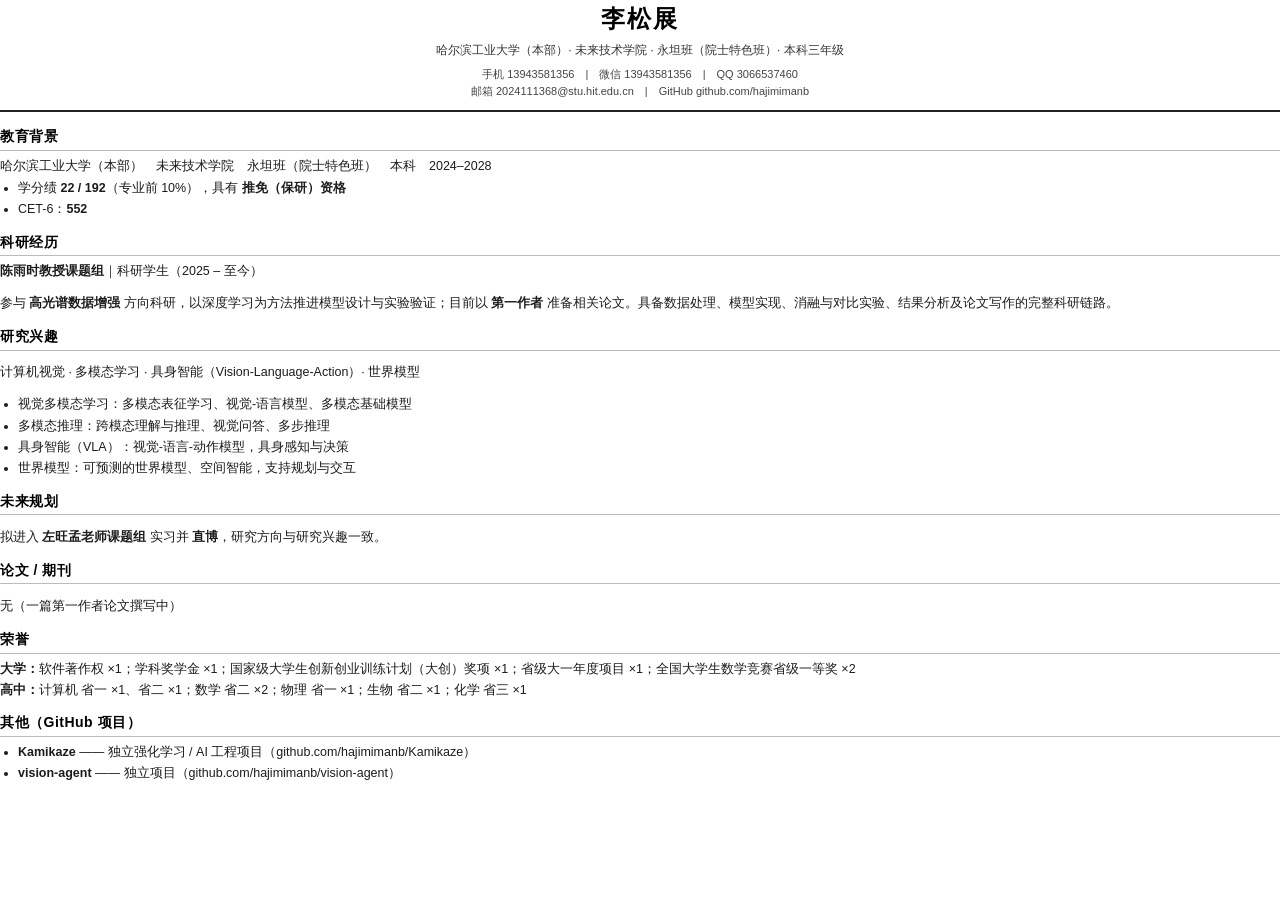
==== docs/resume_source.html @ 80444246 "add A4 resume PDF viewer with download; fix home about alignment" ====
<!DOCTYPE html>
<html lang="zh-CN">
<head>
<meta charset="UTF-8">
<title>李松展 · 简历</title>
<style>
  @page { size: A4; margin: 13mm 15mm 13mm 15mm; }
  * { box-sizing: border-box; }
  html, body { margin: 0; padding: 0; }
  body {
    font-family: "Segoe UI", "Microsoft YaHei", "PingFang SC", sans-serif;
    font-size: 12.5px; line-height: 1.55; color: #1c1c1c;
    width: 100%;
  }
  .head { text-align: center; border-bottom: 2px solid #222; padding-bottom: 10px; margin-bottom: 14px; }
  .head h1 { margin: 0 0 4px; font-size: 24px; letter-spacing: 2px; color: #000; }
  .head .sub { font-size: 12px; color: #333; margin: 0; }
  .head .contact { font-size: 11px; color: #444; margin: 6px auto 0; max-width: 680px; }
  .head .contact span { white-space: nowrap; }
  section { margin-bottom: 12px; page-break-inside: avoid; }
  .stitle { font-size: 14px; font-weight: 700; color: #000; border-bottom: 1px solid #bbb; padding-bottom: 2px; margin: 0 0 6px; letter-spacing: .5px; }
  .row { margin: 2px 0; }
  .row .lbl { font-weight: 700; }
  ul { margin: 3px 0 0 0; padding-left: 18px; }
  li { margin: 2px 0; }
  .muted { color: #555; font-size: 11px; }
</style>
</head>
<body>

<div class="head">
  <h1>李松展</h1>
  <p class="sub">哈尔滨工业大学（本部）· 未来技术学院 · 永坦班（院士特色班）· 本科三年级</p>
  <p class="contact">
    <span>手机 13943581356</span>　|　<span>微信 13943581356</span>　|　<span>QQ 3066537460</span><br>
    <span>邮箱 2024111368@stu.hit.edu.cn</span>　|　<span>GitHub github.com/hajimimanb</span>
  </p>
</div>

<section>
  <h2 class="stitle">教育背景</h2>
  <p class="row">哈尔滨工业大学（本部）　未来技术学院　永坦班（院士特色班）　本科　2024–2028</p>
  <ul>
    <li>学分绩 <b>22 / 192</b>（专业前 10%），具有 <b>推免（保研）资格</b></li>
    <li>CET-6：<b>552</b></li>
  </ul>
</section>

<section>
  <h2 class="stitle">科研经历</h2>
  <p class="row"><b>陈雨时教授课题组</b>｜科研学生（2025 – 至今）</p>
  <p>参与 <b>高光谱数据增强</b> 方向科研，以深度学习为方法推进模型设计与实验验证；目前以 <b>第一作者</b> 准备相关论文。具备数据处理、模型实现、消融与对比实验、结果分析及论文写作的完整科研链路。</p>
</section>

<section>
  <h2 class="stitle">研究兴趣</h2>
  <p>计算机视觉 · 多模态学习 · 具身智能（Vision-Language-Action）· 世界模型</p>
  <ul>
    <li>视觉多模态学习：多模态表征学习、视觉-语言模型、多模态基础模型</li>
    <li>多模态推理：跨模态理解与推理、视觉问答、多步推理</li>
    <li>具身智能（VLA）：视觉-语言-动作模型，具身感知与决策</li>
    <li>世界模型：可预测的世界模型、空间智能，支持规划与交互</li>
  </ul>
</section>

<section>
  <h2 class="stitle">未来规划</h2>
  <p>拟进入 <b>左旺孟老师课题组</b> 实习并 <b>直博</b>，研究方向与研究兴趣一致。</p>
</section>

<section>
  <h2 class="stitle">论文 / 期刊</h2>
  <p>无（一篇第一作者论文撰写中）</p>
</section>

<section>
  <h2 class="stitle">荣誉</h2>
  <p class="row"><b>大学：</b>软件著作权 ×1；学科奖学金 ×1；国家级大学生创新创业训练计划（大创）奖项 ×1；省级大一年度项目 ×1；全国大学生数学竞赛省级一等奖 ×2</p>
  <p class="row"><b>高中：</b>计算机 省一 ×1、省二 ×1；数学 省二 ×2；物理 省一 ×1；生物 省二 ×1；化学 省三 ×1</p>
</section>

<section>
  <h2 class="stitle">其他（GitHub 项目）</h2>
  <ul>
    <li><b>Kamikaze</b> —— 独立强化学习 / AI 工程项目（github.com/hajimimanb/Kamikaze）</li>
    <li><b>vision-agent</b> —— 独立项目（github.com/hajimimanb/vision-agent）</li>
  </ul>
</section>

</body>
</html>
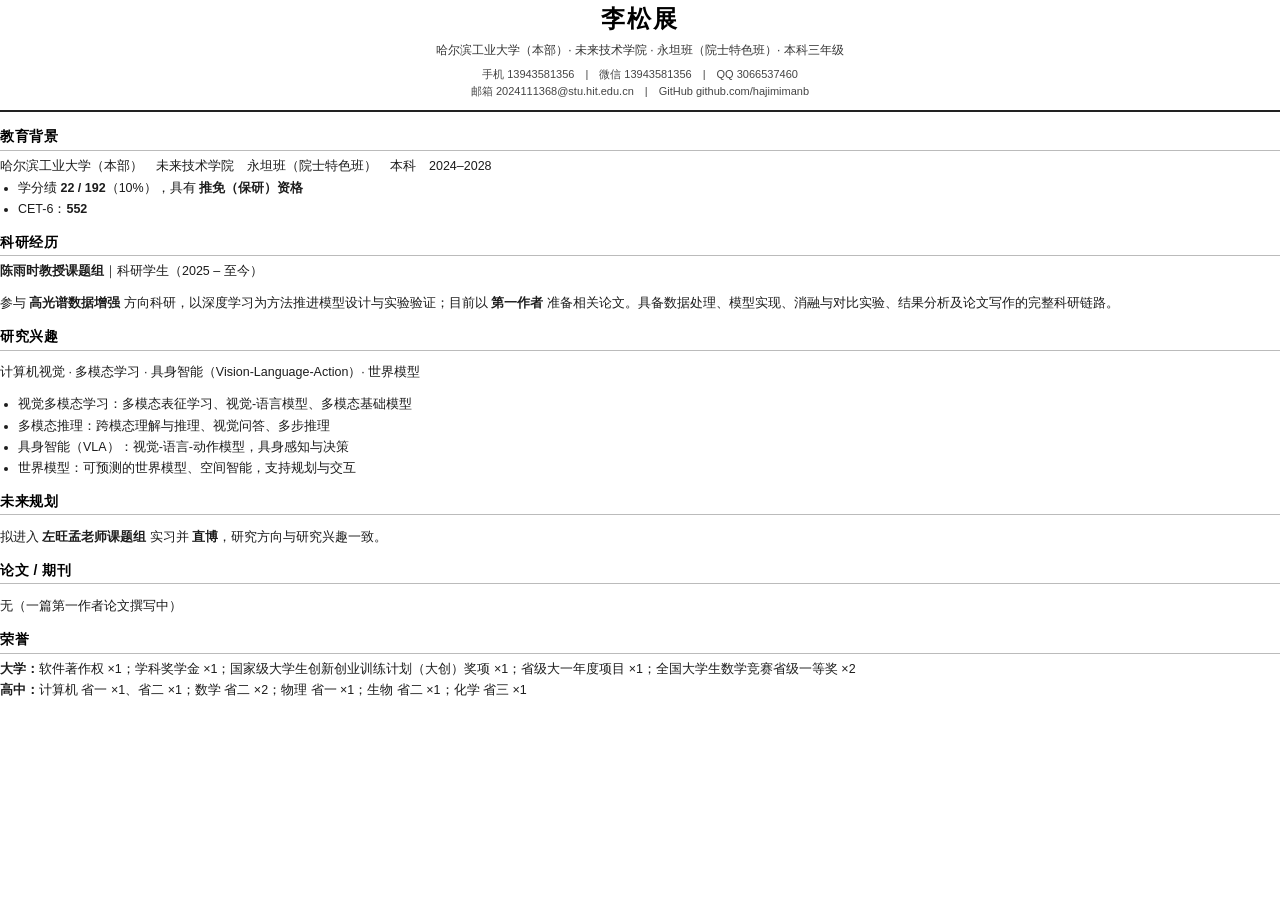
==== commit f2000687: "move resume link to end of nav; drop github section from resume PDF; adjust rank wording to 10%" ====
--- a/docs/resume_source.html
+++ b/docs/resume_source.html
@@ -41,7 +41,7 @@
   <h2 class="stitle">教育背景</h2>
   <p class="row">哈尔滨工业大学（本部）　未来技术学院　永坦班（院士特色班）　本科　2024–2028</p>
   <ul>
-    <li>学分绩 <b>22 / 192</b>（专业前 10%），具有 <b>推免（保研）资格</b></li>
+    <li>学分绩 <b>22 / 192</b>（10%），具有 <b>推免（保研）资格</b></li>
     <li>CET-6：<b>552</b></li>
   </ul>
 </section>
@@ -79,13 +79,5 @@
   <p class="row"><b>高中：</b>计算机 省一 ×1、省二 ×1；数学 省二 ×2；物理 省一 ×1；生物 省二 ×1；化学 省三 ×1</p>
 </section>
 
-<section>
-  <h2 class="stitle">其他（GitHub 项目）</h2>
-  <ul>
-    <li><b>Kamikaze</b> —— 独立强化学习 / AI 工程项目（github.com/hajimimanb/Kamikaze）</li>
-    <li><b>vision-agent</b> —— 独立项目（github.com/hajimimanb/vision-agent）</li>
-  </ul>
-</section>
-
 </body>
 </html>
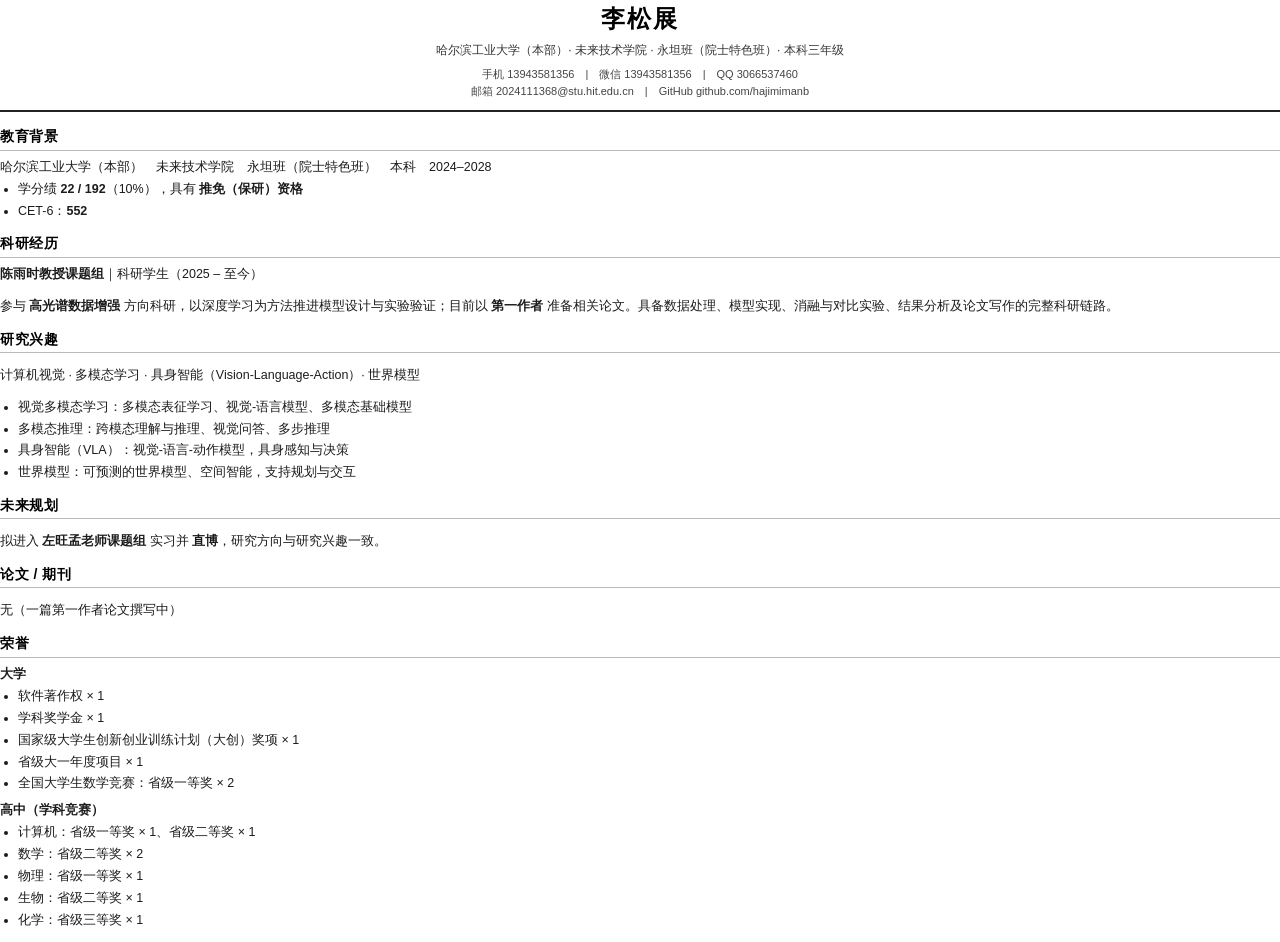
==== commit 40bdfaf3: "polish honors wording and layout on homepage and resume PDF" ====
--- a/docs/resume_source.html
+++ b/docs/resume_source.html
@@ -18,12 +18,11 @@
   .head .contact { font-size: 11px; color: #444; margin: 6px auto 0; max-width: 680px; }
   .head .contact span { white-space: nowrap; }
   section { margin-bottom: 12px; page-break-inside: avoid; }
-  .stitle { font-size: 14px; font-weight: 700; color: #000; border-bottom: 1px solid #bbb; padding-bottom: 2px; margin: 0 0 6px; letter-spacing: .5px; }
+  .stitle { font-size: 14px; font-weight: 700; color: #000; border-bottom: 1px solid #bbb; padding-bottom: 2px; margin: 0 0 7px; letter-spacing: .5px; }
   .row { margin: 2px 0; }
-  .row .lbl { font-weight: 700; }
-  ul { margin: 3px 0 0 0; padding-left: 18px; }
-  li { margin: 2px 0; }
-  .muted { color: #555; font-size: 11px; }
+  .grp { margin: 7px 0 2px; font-weight: 700; font-size: 12.5px; }
+  ul { margin: 3px 0 4px; padding-left: 18px; }
+  li { margin: 2.5px 0; }
 </style>
 </head>
 <body>
@@ -75,8 +74,22 @@
 
 <section>
   <h2 class="stitle">荣誉</h2>
-  <p class="row"><b>大学：</b>软件著作权 ×1；学科奖学金 ×1；国家级大学生创新创业训练计划（大创）奖项 ×1；省级大一年度项目 ×1；全国大学生数学竞赛省级一等奖 ×2</p>
-  <p class="row"><b>高中：</b>计算机 省一 ×1、省二 ×1；数学 省二 ×2；物理 省一 ×1；生物 省二 ×1；化学 省三 ×1</p>
+  <p class="grp">大学</p>
+  <ul>
+    <li>软件著作权 × 1</li>
+    <li>学科奖学金 × 1</li>
+    <li>国家级大学生创新创业训练计划（大创）奖项 × 1</li>
+    <li>省级大一年度项目 × 1</li>
+    <li>全国大学生数学竞赛：省级一等奖 × 2</li>
+  </ul>
+  <p class="grp">高中（学科竞赛）</p>
+  <ul>
+    <li>计算机：省级一等奖 × 1、省级二等奖 × 1</li>
+    <li>数学：省级二等奖 × 2</li>
+    <li>物理：省级一等奖 × 1</li>
+    <li>生物：省级二等奖 × 1</li>
+    <li>化学：省级三等奖 × 1</li>
+  </ul>
 </section>
 
 </body>
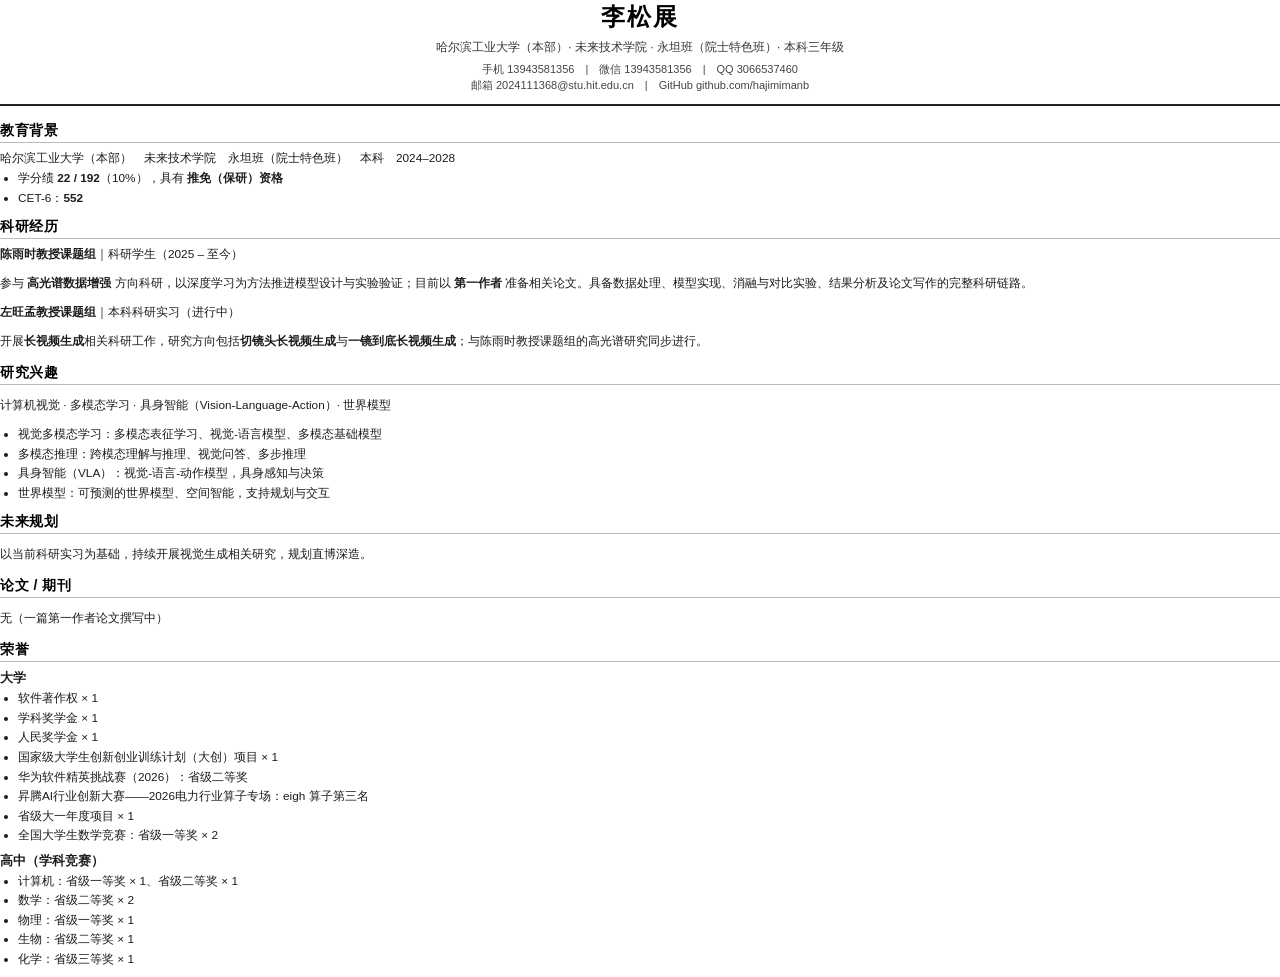
==== commit f6135707: "Update research experience, competition honors, and scholarships" ====
--- a/docs/resume_source.html
+++ b/docs/resume_source.html
@@ -9,7 +9,7 @@
   html, body { margin: 0; padding: 0; }
   body {
     font-family: "Segoe UI", "Microsoft YaHei", "PingFang SC", sans-serif;
-    font-size: 12.5px; line-height: 1.55; color: #1c1c1c;
+    font-size: 11.8px; line-height: 1.45; color: #1c1c1c;
     width: 100%;
   }
   .head { text-align: center; border-bottom: 2px solid #222; padding-bottom: 10px; margin-bottom: 14px; }
@@ -17,7 +17,7 @@
   .head .sub { font-size: 12px; color: #333; margin: 0; }
   .head .contact { font-size: 11px; color: #444; margin: 6px auto 0; max-width: 680px; }
   .head .contact span { white-space: nowrap; }
-  section { margin-bottom: 12px; page-break-inside: avoid; }
+  section { margin-bottom: 9px; page-break-inside: avoid; }
   .stitle { font-size: 14px; font-weight: 700; color: #000; border-bottom: 1px solid #bbb; padding-bottom: 2px; margin: 0 0 7px; letter-spacing: .5px; }
   .row { margin: 2px 0; }
   .grp { margin: 7px 0 2px; font-weight: 700; font-size: 12.5px; }
@@ -49,6 +49,8 @@
   <h2 class="stitle">科研经历</h2>
   <p class="row"><b>陈雨时教授课题组</b>｜科研学生（2025 – 至今）</p>
   <p>参与 <b>高光谱数据增强</b> 方向科研，以深度学习为方法推进模型设计与实验验证；目前以 <b>第一作者</b> 准备相关论文。具备数据处理、模型实现、消融与对比实验、结果分析及论文写作的完整科研链路。</p>
+  <p class="row"><b>左旺孟教授课题组</b>｜本科科研实习（进行中）</p>
+  <p>开展<b>长视频生成</b>相关科研工作，研究方向包括<b>切镜头长视频生成</b>与<b>一镜到底长视频生成</b>；与陈雨时教授课题组的高光谱研究同步进行。</p>
 </section>
 
 <section>
@@ -64,7 +66,7 @@
 
 <section>
   <h2 class="stitle">未来规划</h2>
-  <p>拟进入 <b>左旺孟老师课题组</b> 实习并 <b>直博</b>，研究方向与研究兴趣一致。</p>
+  <p>以当前科研实习为基础，持续开展视觉生成相关研究，规划直博深造。</p>
 </section>
 
 <section>
@@ -78,7 +80,10 @@
   <ul>
     <li>软件著作权 × 1</li>
     <li>学科奖学金 × 1</li>
-    <li>国家级大学生创新创业训练计划（大创）奖项 × 1</li>
+    <li>人民奖学金 × 1</li>
+    <li>国家级大学生创新创业训练计划（大创）项目 × 1</li>
+    <li>华为软件精英挑战赛（2026）：省级二等奖</li>
+    <li>昇腾AI行业创新大赛——2026电力行业算子专场：eigh 算子第三名</li>
     <li>省级大一年度项目 × 1</li>
     <li>全国大学生数学竞赛：省级一等奖 × 2</li>
   </ul>
@@ -93,4 +98,4 @@
 </section>
 
 </body>
-</html>+</html>
